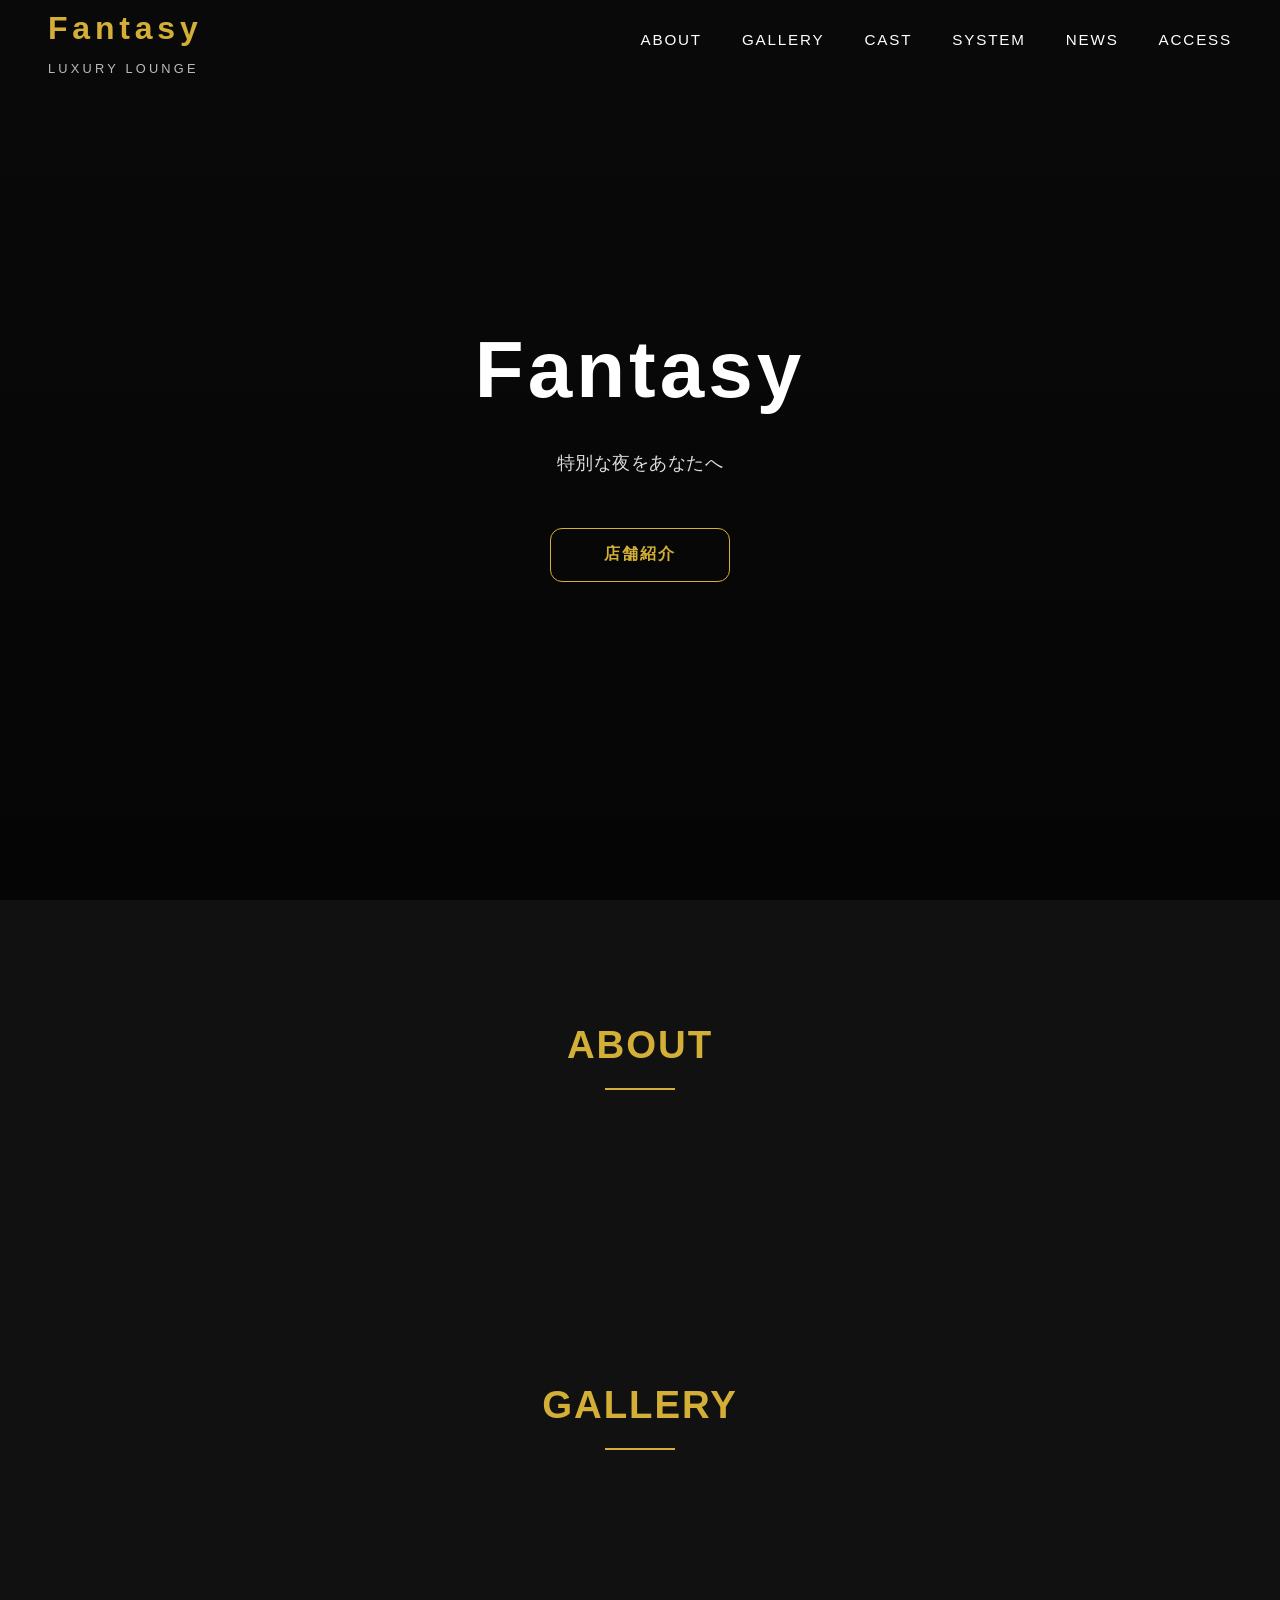
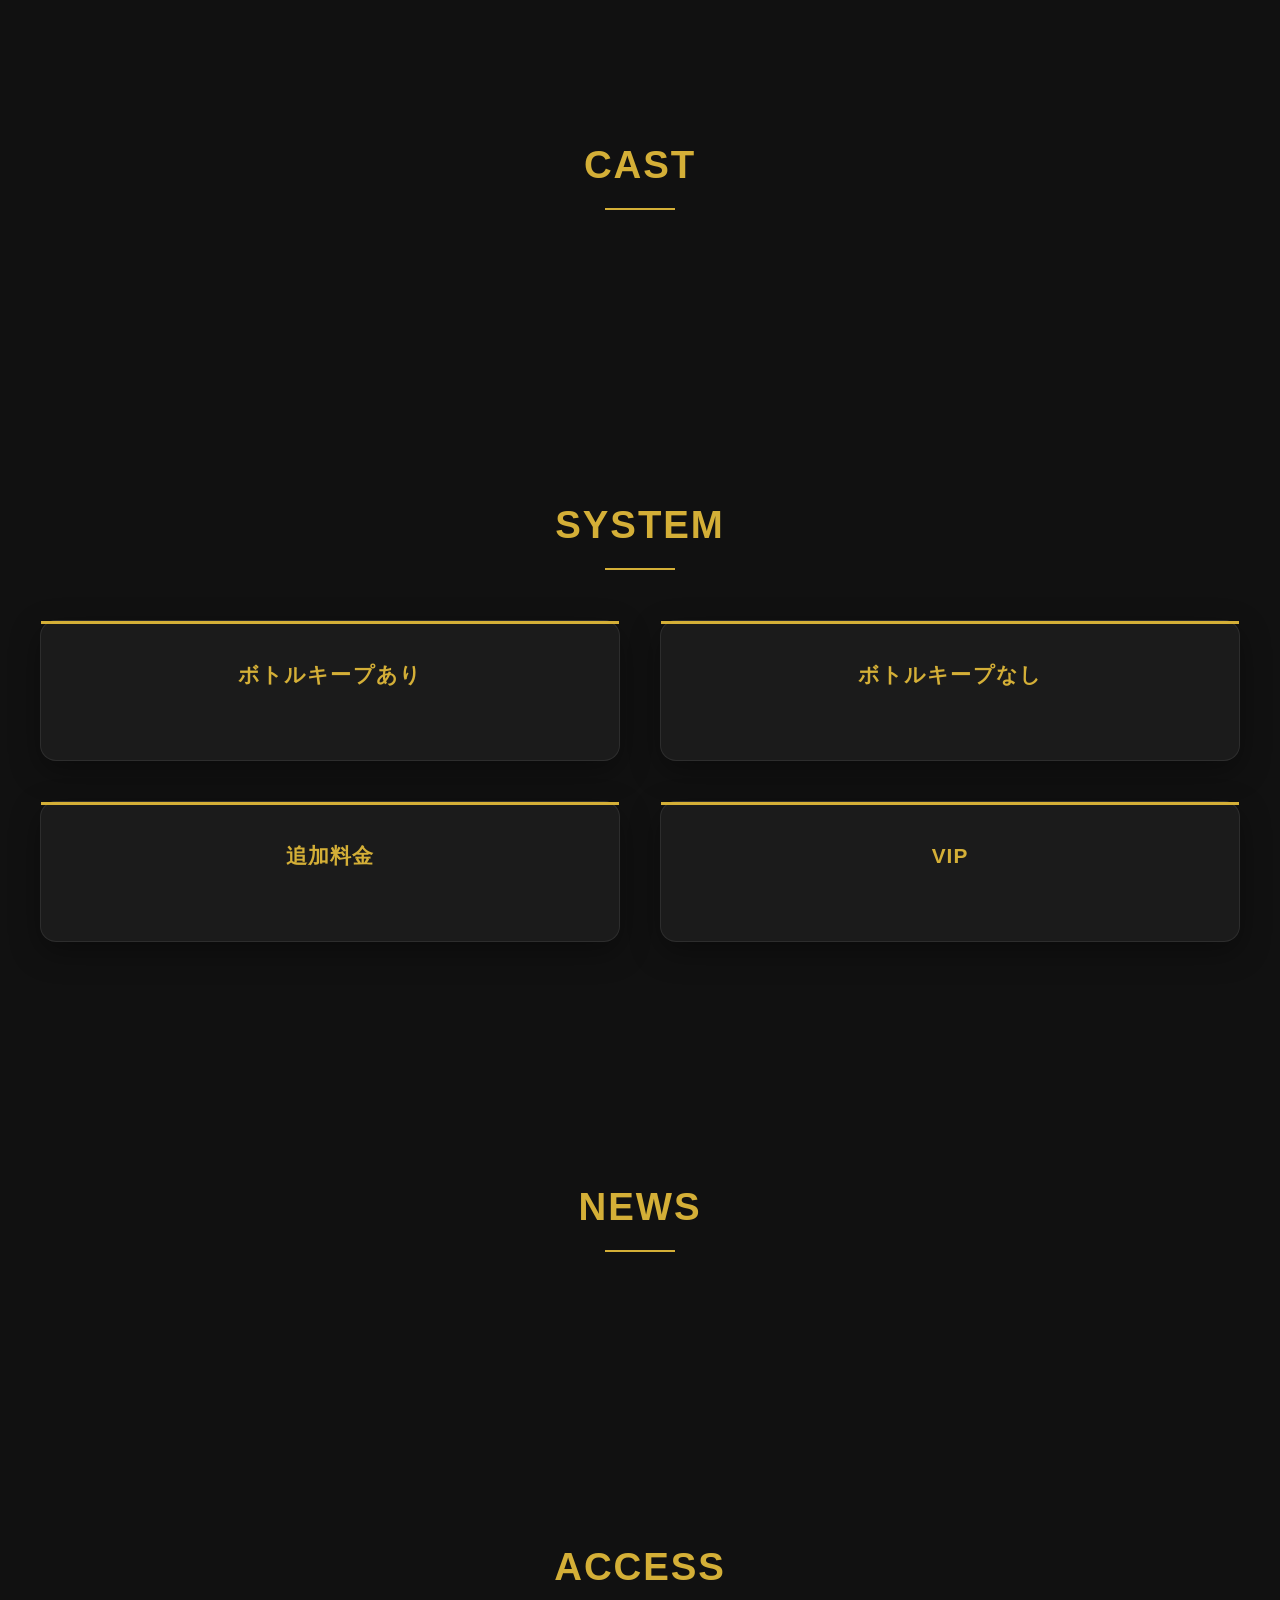
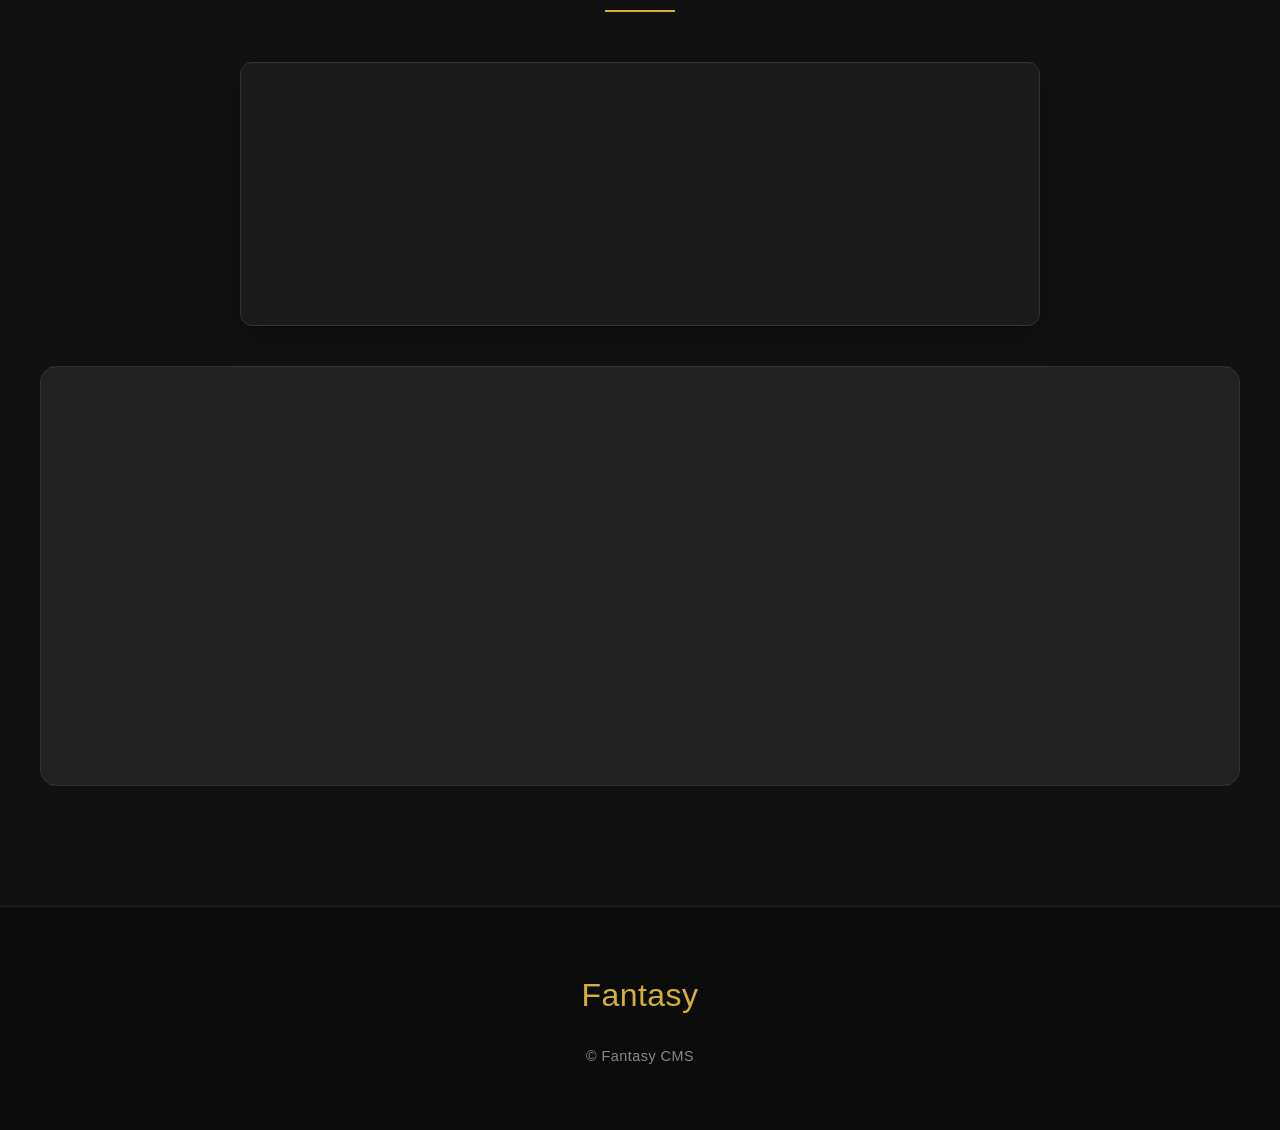
==== index.html @ d6d4c7ac "Fix HTML encoding issues in index.html" ====
<!DOCTYPE html>
<html lang="ja">

<head>

<meta charset="UTF-8">

<meta name="viewport" content="width=device-width, initial-scale=1.0">

<title id="pageTitle">Fantasy</title>

<meta id="metaDescription" name="description" content="">


<link rel="stylesheet" href="assets/css/base/reset.css">
<link rel="stylesheet" href="assets/css/base/variables.css">
<link rel="stylesheet" href="assets/css/base/typography.css">
<link rel="stylesheet" href="assets/css/base/animations.css">

<link rel="stylesheet" href="assets/css/layout/header.css">
<link rel="stylesheet" href="assets/css/layout/navigation.css">
<link rel="stylesheet" href="assets/css/layout/hero.css">
<link rel="stylesheet" href="assets/css/layout/section.css">
<link rel="stylesheet" href="assets/css/layout/footer.css">

<link rel="stylesheet" href="assets/css/components/button.css">
<link rel="stylesheet" href="assets/css/components/card.css">
<link rel="stylesheet" href="assets/css/components/modal.css">
<link rel="stylesheet" href="assets/css/components/system.css">
<link rel="stylesheet" href="assets/css/components/access.css">
<link rel="stylesheet" href="assets/css/components/cast.css">

<link rel="stylesheet" href="assets/css/pages/home.css">

<link rel="stylesheet" href="assets/css/responsive/tablet.css">
<link rel="stylesheet" href="assets/css/responsive/mobile.css">

</head>


<body>


<header class="header">

<div class="logo">

<span class="logo-main" id="shopName">
Fantasy
</span>

<span class="logo-sub" id="shopCatchSub">
Luxury Lounge
</span>
     
</div>


<nav class="nav">

<ul>

<li><a href="#about">ABOUT</a></li>

<li><a href="#gallery">GALLERY</a></li>

<li><a href="#cast">CAST</a></li>

<li><a href="#system">SYSTEM</a></li>

<li><a href="#news">NEWS</a></li>

<li><a href="#access">ACCESS</a></li>

</ul>

</nav>


<button id="menuButton" class="menu-button">
☰
</button>


</header>



<main>


<section class="hero">

<div class="hero-slider" id="heroSlider"></div>

<div class="hero-overlay"></div>


<div class="hero-content">

<h1 class="hero-title" id="heroTitle">
Fantasy
</h1>


<p class="hero-text" id="heroCatch">
特別な夜をあなたへ
</p>


<a href="#about" class="btn">
店舗紹介
</a>


</div>

</section>



<section id="about" class="section">

<div class="container">

<h2>
ABOUT
</h2>

<p id="shopDescription"></p>

</div>

</section>




<section id="gallery" class="section">

<div class="container">

<h2>
GALLERY
</h2>


<div class="gallery-grid" id="galleryGrid"></div>


</div>

</section>




<section id="cast" class="section">

<div class="container">

<h2>
CAST
</h2>


<div id="castGrid" class="cast-grid"></div>


</div>

</section>

<!-- ===========================
     System
=========================== -->

<section id="system" class="section">

<div class="container">

<h2>
SYSTEM
</h2>


<div class="system-wrapper">


<article class="system-card">

<h3>
ボトルキープあり
</h3>

<div id="systemKeep"></div>

</article>



<article class="system-card">

<h3>
ボトルキープなし
</h3>

<div id="systemNoKeep"></div>

</article>



<article class="system-card">

<h3>
追加料金
</h3>

<div id="systemOption"></div>

</article>



<article class="system-card">

<h3>
VIP
</h3>

<div id="systemVip"></div>

</article>



</div>

</div>

</section>




<!-- ===========================
     News
=========================== -->

<section id="news" class="section">

<div class="container">

<h2>
NEWS
</h2>


<div id="newsList"></div>


</div>

</section>




<!-- ===========================
     Access
=========================== -->

<section id="access" class="section">

<div class="container">


<h2>
ACCESS
</h2>



<div class="access-box">

<p id="shopAddress"></p>

<p id="shopPhone"></p>

<p id="shopHours"></p>

<p id="shopHoliday"></p>

<div id="snsLinks"></div>

</div>


<div id="googleMap"></div>


</div>

</section>


</main>




<!-- ===========================
     Footer
=========================== -->

<footer class="footer">


<div class="container">


<div class="footer-logo" id="footerShopName">

Fantasy

</div>



<p>

©

<span id="copyrightYear"></span>

Fantasy CMS

</p>



</div>


</footer>




<script type="module" src="assets/js/main.js"></script>


</body>

</html>
---- assets/css/base/variables.css ----
/* ==========================================
   Fantasy CMS Theme Variables
   ========================================== */

:root {

    /* ======================================
       Colors
    ====================================== */

    --color-bg: #111111;

    --color-surface: #1B1B1B;

    --color-surface-2: #242424;


    --color-gold: #D4AF37;

    --color-gold-light: #F0D87A;


    --color-text: #FFFFFF;

    --color-text-sub: #BBBBBB;


    --color-border: #333333;


    --color-danger: #C0392B;

    --color-success: #27AE60;



    /* ======================================
       Layout
    ====================================== */

    --max-width: 1200px;


    --header-height: 80px;


    --section-padding: 100px;


    --radius: 12px;



    /* ======================================
       Shadow
    ====================================== */

    --shadow:

        0 10px 30px rgba(0,0,0,.35);



    /* ======================================
       Animation
    ====================================== */

    --transition:

        .3s ease;



    /* ======================================
       Font
    ====================================== */

    --font-main:

        "Noto Sans JP",
        "Yu Gothic",
        sans-serif;



    /* ======================================
       Modal
    ====================================== */

    --modal-width: 1100px;


    --modal-radius: 20px;


    --modal-overlay: rgba(0,0,0,.85);


    --z-modal: 9999;


}
---- assets/css/base/typography.css ----
/* ==========================================
   Typography
   Fantasy CMS
========================================== */

body{

    font-size:16px;

    font-weight:400;

    letter-spacing:.03em;

}

h1,
h2,
h3,
h4,
h5,
h6{

    font-weight:700;

    line-height:1.3;

    color:var(--color-text);

}

h1{

    font-size:clamp(2.6rem,5vw,4.8rem);

}

h2{

    font-size:clamp(2rem,3vw,3rem);

    margin-bottom:50px;

    text-align:center;

    color:var(--color-gold);

    position:relative;

}

h2::after{

    content:"";

    display:block;

    width:70px;

    height:2px;

    margin:18px auto 0;

    background:var(--color-gold);

}

h3{

    font-size:1.4rem;

}

p{

    font-size:1rem;

    color:var(--color-text-sub);

}

small{

    font-size:.875rem;

}

strong{

    font-weight:700;

    color:var(--color-gold);

}

a{

    transition:var(--transition);

}

a:hover{

    color:var(--color-gold);

}
---- assets/css/base/animations.css ----
/* ==========================================
   Animations
   Fantasy CMS
========================================== */

/* ------------------------------------------
   Fade In
------------------------------------------ */

.fade-in{

    opacity:0;

    transition:
        opacity .8s ease;

}

.fade-in.show{

    opacity:1;

}


/* ------------------------------------------
   Fade Up
------------------------------------------ */

.fade-up{

    opacity:0;

    transform:translateY(40px);

    transition:
        opacity .8s ease,
        transform .8s ease;

}

.fade-up.show{

    opacity:1;

    transform:translateY(0);

}


/* ------------------------------------------
   Fade Down
------------------------------------------ */

.fade-down{

    opacity:0;

    transform:translateY(-40px);

    transition:
        opacity .8s ease,
        transform .8s ease;

}

.fade-down.show{

    opacity:1;

    transform:translateY(0);

}


/* ------------------------------------------
   Fade Left
------------------------------------------ */

.fade-left{

    opacity:0;

    transform:translateX(-50px);

    transition:
        opacity .8s ease,
        transform .8s ease;

}

.fade-left.show{

    opacity:1;

    transform:translateX(0);

}


/* ------------------------------------------
   Fade Right
------------------------------------------ */

.fade-right{

    opacity:0;

    transform:translateX(50px);

    transition:
        opacity .8s ease,
        transform .8s ease;

}

.fade-right.show{

    opacity:1;

    transform:translateX(0);

}


/* ------------------------------------------
   Zoom
------------------------------------------ */

.zoom-in{

    opacity:0;

    transform:scale(.9);

    transition:
        opacity .8s ease,
        transform .8s ease;

}

.zoom-in.show{

    opacity:1;

    transform:scale(1);

}


/* ------------------------------------------
   Rotate
------------------------------------------ */

.rotate{

    transition:
        transform .4s ease;

}

.rotate:hover{

    transform:rotate(3deg);

}


/* ------------------------------------------
   Hover Lift
------------------------------------------ */

.hover-lift{

    transition:
        transform .35s ease,
        box-shadow .35s ease;

}

.hover-lift:hover{

    transform:translateY(-8px);

    box-shadow:var(--shadow);

}


/* ------------------------------------------
   Image Zoom
------------------------------------------ */

.img-zoom{

    overflow:hidden;

}

.img-zoom img{

    transition:
        transform .8s ease;

}

.img-zoom:hover img{

    transform:scale(1.08);

}


/* ------------------------------------------
   Gold Glow
------------------------------------------ */

.gold-glow{

    transition:
        box-shadow .3s ease;

}

.gold-glow:hover{

    box-shadow:
        0 0 30px rgba(212,175,55,.35);

}


/* ------------------------------------------
   Hero Overlay
------------------------------------------ */

@keyframes heroFade{

    0%{

        opacity:0;

    }

    100%{

        opacity:1;

    }

}

.hero-fade{

    animation:
        heroFade
        1.2s ease;

}


/* ------------------------------------------
   Loading
------------------------------------------ */

@keyframes loadingPulse{

    0%{

        opacity:.4;

    }

    50%{

        opacity:1;

    }

    100%{

        opacity:.4;

    }

}

.loading{

    animation:
        loadingPulse
        1.2s infinite;

}


/* ------------------------------------------
   Float
------------------------------------------ */

@keyframes floating{

    0%{

        transform:translateY(0);

    }

    50%{

        transform:translateY(-10px);

    }

    100%{

        transform:translateY(0);

    }

}

.float{

    animation:
        floating
        4s ease-in-out infinite;

}


/* ------------------------------------------
   Scroll Indicator
------------------------------------------ */

@keyframes scroll{

    0%{

        transform:translateY(0);

    }

    50%{

        transform:translateY(12px);

    }

    100%{

        transform:translateY(0);

    }

}

.scroll-indicator{

    animation:
        scroll
        2s infinite;

}
---- assets/css/layout/header.css ----
/* ==========================================
   Header
   ========================================== */

.header {

    position: fixed;
    top: 0;
    left: 0;

    width: 100%;
    height: var(--header-height);

    display: flex;
    justify-content: space-between;
    align-items: center;

    padding: 0 48px;

    z-index: 1000;

    transition: all .35s ease;

}

.header.scrolled{

    background:rgba(17,17,17,.82);

    backdrop-filter:blur(16px);

    border-bottom:1px solid rgba(255,255,255,.08);

}

.logo{

    display:flex;

    flex-direction:column;

    justify-content:center;

}

.logo-main{

    font-size:2rem;

    color:var(--color-gold);

    font-weight:700;

    letter-spacing:.15em;

}

.logo-sub{

    font-size:.8rem;

    color:var(--color-text-sub);

    text-transform:uppercase;

    letter-spacing:.25em;

}
---- assets/css/layout/navigation.css ----
/* ==========================================
   Navigation
========================================== */

.nav{

    display:flex;

    align-items:center;

}

.nav ul{

    display:flex;

    gap:40px;

}

.nav li{

    position:relative;

}

.nav a{

    position:relative;

    display:inline-block;

    padding:6px 0;

    color:var(--color-text);

    font-size:.95rem;

    letter-spacing:.12em;

    text-transform:uppercase;

}

.nav a::after{

    content:"";

    position:absolute;

    left:0;
    bottom:-6px;

    width:0;

    height:2px;

    background:var(--color-gold);

    transition:.3s;

}

.nav a:hover::after{

    width:100%;

}

.menu-button{

    display:none;

    font-size:2rem;

    color:var(--color-gold);

}
---- assets/css/layout/hero.css ----
/* ==========================================
   Hero
========================================== */

.hero{

    position:relative;

    height:100vh;

    overflow:hidden;

}

.hero-slider{

    position:absolute;

    inset:0;

}

.hero-slide{

    position:absolute;

    inset:0;

    background-size:cover;

    background-position:center;

    background-repeat:no-repeat;

    opacity:0;

    transition:opacity 1.5s ease;

}

.hero-slide.active{

    opacity:1;

}

.hero-overlay{

    position:absolute;

    inset:0;

    background:

    linear-gradient(

        rgba(0,0,0,.45),

        rgba(0,0,0,.70)

    );

}

.hero-content{

    position:relative;

    z-index:10;

    height:100%;

    display:flex;

    flex-direction:column;

    justify-content:center;

    align-items:center;

    text-align:center;

    padding:20px;

}

.hero-title{

    font-size:clamp(3rem,8vw,5rem);

    color:white;

    margin-bottom:24px;

}

.hero-text{

    max-width:700px;

    color:#ddd;

    font-size:1.15rem;

    margin-bottom:48px;

}
---- assets/css/layout/section.css ----
/* ==========================================
   Section
========================================== */

.section{

    padding:120px 24px;

}

.container{

    width:min(1200px,100%);

    margin:auto;

}

.section-title{

    margin-bottom:60px;

    text-align:center;

}

.section-title span{

    color:var(--color-gold);

}
---- assets/css/layout/footer.css ----
/* ==========================================
   Footer
========================================== */

.footer{

    padding:60px 20px;

    background:#0b0b0b;

    text-align:center;

    border-top:1px solid rgba(255,255,255,.08);

}

.footer-logo{

    font-size:2rem;

    color:var(--color-gold);

    margin-bottom:20px;

}

.footer p{

    color:#888;

    font-size:.9rem;

}
---- assets/css/components/button.css ----
/* ==========================================
   Button
========================================== */

.btn{

    display:inline-flex;
    align-items:center;
    justify-content:center;

    min-width:180px;
    height:54px;

    padding:0 32px;

    border:1px solid var(--color-gold);
    border-radius:var(--radius);

    background:transparent;

    color:var(--color-gold);

    font-weight:600;
    letter-spacing:.12em;

    transition:all .35s ease;

    cursor:pointer;

}

.btn:hover{

    background:var(--color-gold);

    color:#111;

    transform:translateY(-2px);

    box-shadow:0 10px 30px rgba(212,175,55,.3);

}

.btn-outline{

    background:transparent;

}

.btn-solid{

    background:var(--color-gold);

    color:#111;

}

.btn-solid:hover{

    transform:translateY(-2px);

}
---- assets/css/components/card.css ----
/* ==========================================
   Card
========================================== */

.card{

    background:var(--color-surface);

    border:1px solid rgba(255,255,255,.08);

    border-radius:16px;

    overflow:hidden;

    transition:.35s;

}

.card:hover{

    transform:translateY(-8px);

    box-shadow:0 20px 40px rgba(0,0,0,.4);

}

.card-body{

    padding:28px;

}


/* ==========================
   Gallery
========================== */

.gallery-grid{

    display:grid;

    grid-template-columns:repeat(auto-fit,minmax(280px,1fr));

    gap:24px;

}

.gallery-card{

    background:var(--color-surface);

    border-radius:16px;

    overflow:hidden;

    cursor:pointer;

    transition:.3s;

}

.gallery-card:hover{

    transform:translateY(-6px);

}

.gallery-card img{

    width:100%;

    height:320px;

    display:block;

    object-fit:cover;

}

.gallery-info{

    padding:18px;

}

.gallery-info h3{

    margin-bottom:8px;

    color:var(--color-gold);

}

.gallery-info p{

    color:var(--color-text-sub);

    line-height:1.7;

}

.cast-photo{

    max-height:0;
    overflow:hidden;
    transition:.5s;

}


.cast-photo.open{

    max-height:600px;

}


.cast-name{

    width:100%;
    padding:20px;

    background:none;
    border:none;

    text-align:left;

}
---- assets/css/components/modal.css ----
/* ==========================================
   Fantasy CMS
   Modal
========================================== */

.modal{

    position:fixed;

    inset:0;

    display:flex;

    justify-content:center;

    align-items:center;

    background:rgba(0,0,0,.85);

    opacity:0;

    visibility:hidden;

    transition:.3s;

    z-index:9999;

}

.modal.active{

    opacity:1;

    visibility:visible;

}

.modal-content{

    position:relative;

    width:min(95%,1100px);

    max-height:90vh;

    background:#111;

    border-radius:16px;

    overflow:hidden;

    display:grid;

    grid-template-columns:2fr 1fr;

}

.modal-image{

    width:100%;

    height:80vh;

    object-fit:cover;

    display:block;

    background:#000;

}

.modal-info{

    padding:40px;

    color:#fff;

    overflow-y:auto;

}

.modal-info h2{

    color:#d4af37;

    margin-bottom:20px;

    font-size:2rem;

}

.modal-info p{

    line-height:1.8;

}

.modal-close{

    position:absolute;

    top:15px;

    right:15px;

    width:44px;

    height:44px;

    border:none;

    border-radius:50%;

    background:rgba(0,0,0,.5);

    color:#fff;

    font-size:28px;

    cursor:pointer;

    z-index:10;

}

.modal-prev,
.modal-next{

    position:absolute;

    top:50%;

    transform:translateY(-50%);

    width:50px;

    height:50px;

    border:none;

    border-radius:50%;

    background:rgba(0,0,0,.5);

    color:#fff;

    font-size:26px;

    cursor:pointer;

    z-index:10;

}

.modal-prev{

    left:15px;

}

.modal-next{

    right:15px;

}

.modal-prev:hover,
.modal-next:hover,
.modal-close:hover{

    background:#d4af37;

    color:#111;

}

@media(max-width:768px){

    .modal-content{

        grid-template-columns:1fr;

        width:95%;

    }

    .modal-image{

        height:45vh;

    }

    .modal-info{

        padding:20px;

    }

}
---- assets/css/components/system.css ----
/* ==========================================
   Fantasy CMS
   System Component
========================================== */

.system-wrapper{
display:grid;
grid-template-columns:repeat(2,1fr);
gap:40px;
}


.system-card{
background:var(--color-surface);
border:1px solid var(--color-border);
border-radius:var(--radius);
padding:40px;
box-shadow:var(--shadow);
position:relative;
}


.system-card::before{
content:"";
position:absolute;
top:0;
left:0;
width:100%;
height:3px;
background:var(--color-gold);
}


.system-card h3{
text-align:center;
color:var(--color-gold);
margin-bottom:30px;
font-size:1.3rem;
}


/* System Item */

.system-item{
display:flex;
justify-content:space-between;
align-items:center;
padding:18px 0;
border-bottom:1px solid var(--color-border);
}


.system-item:last-child{
border-bottom:none;
}


.system-item h4{
color:var(--color-text-sub);
font-weight:normal;
}


.system-item .price{
color:var(--color-gold-light);
font-size:1.1rem;
font-weight:bold;
}


.system-item p:last-child{
font-size:.9rem;
color:var(--color-text-sub);
margin-left:15px;
}


/* Responsive */

@media(max-width:768px){

.system-wrapper{
grid-template-columns:1fr;
gap:25px;
}


.system-card{
padding:25px;
}


.system-item{
padding:15px 0;
font-size:.95rem;
}

}
---- assets/css/components/access.css ----
/* ==========================================
   Fantasy CMS
   Access Component
========================================== */


/* ==========================================
   Access Box
========================================== */

.access-box {

    background:var(--color-surface);


    border:1px solid var(--color-border);


    border-radius:var(--radius);


    padding:40px;


    max-width:800px;


    margin:0 auto 40px;


    box-shadow:var(--shadow);

}



/* ==========================================
   Text
========================================== */

.access-box p {

    margin-bottom:20px;


    color:var(--color-text);


    font-size:1.05rem;


    line-height:1.8;

}



.access-box p::before {

    color:var(--color-gold);

}



/* ==========================================
   SNS
========================================== */

#snsLinks {

    display:flex;


    gap:15px;


    margin-top:30px;

}



#snsLinks a {

    display:inline-flex;


    justify-content:center;


    align-items:center;


    min-width:120px;


    padding:12px 25px;


    border:1px solid var(--color-gold);


    border-radius:30px;


    color:var(--color-gold);


    transition:var(--transition);

}



#snsLinks a:hover {


    background:var(--color-gold);


    color:#111;


}



/* ==========================================
   Google Map
========================================== */

#googleMap {


    width:100%;


    height:400px;


    background:#222;


    border-radius:var(--radius);


    overflow:hidden;


    border:1px solid var(--color-border);

}



/* ==========================================
   Responsive
========================================== */

@media(max-width:768px){


    .access-box {

        padding:25px;

    }


    #snsLinks {

        flex-direction:column;

    }


    #snsLinks a {

        width:100%;

    }


    #googleMap {

        height:300px;

    }

}
---- assets/css/components/cast.css ----
/* ==========================================
   Fantasy CMS
   Cast Luxury Accordion
========================================== */


/* ==========================
   Section
========================== */

#cast{

    padding-top:120px;

    padding-bottom:120px;

}



/* ==========================
   Layout
========================== */

.cast-grid{

    max-width:600px;

    margin:0 auto;

}



/* ==========================
   Item
========================== */

.cast-item{

    border-bottom:

        1px solid rgba(212,175,55,.25);

}



/* ==========================
   Name
========================== */

.cast-name{

    width:100%;

    position:relative;

    padding:30px 20px;

    background:none;

    border:none;

    text-align:center;

    cursor:pointer;

    color:var(--color-gold);

    font-size:1.35rem;

    letter-spacing:.35em;

    transition:

        color .35s ease,

        opacity .35s ease;

}



.cast-name:hover{

    opacity:.75;

}



/* 開いた時 */

.cast-item.open .cast-name{

    color:#f5e39a;

}



/* ==========================
   VIEW PROFILE
========================== */

.cast-name::after{

    content:"VIEW PROFILE";

    display:block;

    margin-top:12px;

    font-size:.65rem;

    letter-spacing:.35em;

    color:rgba(255,255,255,.55);

}



/* ==========================
   Plus / Minus
========================== */

.cast-name::before{

    content:"+";

    position:absolute;

    right:20px;

    top:50%;

    transform:translateY(-50%);

    color:var(--color-gold);

    font-size:1.25rem;

    transition:.3s;

}



.cast-item.open .cast-name::before{

    content:"−";

}



/* ==========================
   Photo Area
========================== */

.cast-photo{

    max-height:0;

    overflow:hidden;

    opacity:0;

    transform:translateY(-12px);

    padding:0;

    transition:

        max-height .8s ease,

        opacity .6s ease,

        transform .5s ease;

}



/* ==========================
   Open
========================== */

.cast-item.open .cast-photo{

    max-height:900px;

    opacity:1;

    transform:translateY(0);

    padding-bottom:35px;

}



/* ==========================
   PHOTO
========================== */

.cast-photo::before{

    content:"PHOTO";

    display:block;

    text-align:center;

    margin-bottom:20px;

    font-size:.7rem;

    letter-spacing:.5em;

    color:var(--color-gold);

}



/* ==========================
   Image
========================== */

.cast-photo img{

    display:block;

    width:100%;

    max-width:380px;

    aspect-ratio:3 / 4;

    object-fit:cover;

    margin:0 auto;

    border-radius:6px;

    box-shadow:

        0 30px 60px rgba(0,0,0,.55);

    transition:

        transform .35s ease,

        filter .35s ease;

}



/* Hover */

.cast-photo img:hover{

    transform:scale(1.01);

    filter:brightness(1.05);

}



/* ==========================
   Tablet
========================== */

@media(max-width:991px){

    .cast-grid{

        max-width:520px;

    }

}



/* ==========================
   Mobile
========================== */

@media(max-width:767px){

    #cast{

        padding-top:80px;

        padding-bottom:80px;

    }

    .cast-grid{

        max-width:100%;

    }

    .cast-name{

        font-size:1.15rem;

        padding:25px 15px;

        letter-spacing:.25em;

    }

    .cast-name::before{

        right:12px;

    }

    .cast-photo img{

        max-width:320px;

    }

}
---- assets/css/pages/home.css ----
```css
/* ==========================================
   Home Page
   Fantasy CMS
========================================== */

/* ==========================================
   ABOUT
========================================== */

#about .container{

    display:grid;
    grid-template-columns:1fr 1fr;
    gap:80px;
    align-items:center;

}

.about-content{

    display:flex;
    flex-direction:column;
    gap:24px;

}

.about-title{

    color:var(--color-gold);

}

.about-image{

    overflow:hidden;
    border-radius:16px;

}

.about-image img{

    width:100%;
    height:100%;
    object-fit:cover;

    transition:.6s;

}

.about-image:hover img{

    transform:scale(1.05);

}


/* ==========================================
   GALLERY
========================================== */

.gallery-grid{

    display:grid;

    grid-template-columns:
        repeat(12,1fr);

    grid-auto-rows:140px;

    gap:20px;

}

.gallery-item{

    position:relative;

    overflow:hidden;

    border-radius:16px;

    cursor:pointer;

}

.gallery-item img{

    width:100%;
    height:100%;

    object-fit:cover;

    transition:.6s;

}

.gallery-item:hover img{

    transform:scale(1.08);

}

.gallery-item::after{

    content:"";

    position:absolute;
    inset:0;

    background:rgba(0,0,0,.35);

    opacity:0;

    transition:.3s;

}

.gallery-item:hover::after{

    opacity:1;

}

/* レイアウト */

.gallery-item:nth-child(1){

    grid-column:span 5;
    grid-row:span 3;

}

.gallery-item:nth-child(2){

    grid-column:span 7;
    grid-row:span 3;

}

.gallery-item:nth-child(3){

    grid-column:span 4;
    grid-row:span 2;

}

.gallery-item:nth-child(4){

    grid-column:span 4;
    grid-row:span 2;

}

.gallery-item:nth-child(5){

    grid-column:span 4;
    grid-row:span 2;

}


/* ==========================================
   SYSTEM
========================================== */

.system-wrapper{

    display:grid;

    grid-template-columns:repeat(2,1fr);

    gap:40px;

}

.system-card{

    background:var(--color-surface);

    border:1px solid rgba(255,255,255,.08);

    border-radius:16px;

    padding:40px;

}

.system-card h3{

    margin-bottom:32px;

    color:var(--color-gold);

    text-align:center;

}

.system-item{

    display:flex;

    justify-content:space-between;

    align-items:center;

    padding:18px 0;

    border-bottom:1px solid rgba(255,255,255,.08);

}

.system-item:last-child{

    border:none;

}


/* ==========================================
   NEWS
========================================== */

#newsList{

    display:flex;

    flex-direction:column;

    gap:20px;

}

.news-item{

    display:flex;

    justify-content:space-between;

    align-items:center;

    padding:28px 32px;

    background:var(--color-surface);

    border-left:3px solid var(--color-gold);

    border-radius:12px;

    transition:.3s;

}

.news-item:hover{

    transform:translateX(8px);

    background:var(--color-surface-2);

}

.news-date{

    color:var(--color-gold);

    min-width:120px;

}

.news-title{

    flex:1;

    padding-left:32px;

}


/* ==========================================
   ACCESS
========================================== */

.access-wrapper{

    display:grid;

    grid-template-columns:1fr 1fr;

    gap:60px;

    align-items:start;

}

.access-box{

    display:flex;

    flex-direction:column;

    gap:18px;

}

.access-box p{

    color:var(--color-text);

}

.access-info{

    display:flex;

    align-items:center;

    gap:14px;

}

.access-info i{

    color:var(--color-gold);

}

#googleMap{

    width:100%;

    height:420px;

    border-radius:16px;

    overflow:hidden;

    background:#222;

}


/* ==========================================
   SNS
========================================== */

.sns-links{

    display:flex;

    gap:20px;

    margin-top:20px;

}

.sns-links a{

    width:48px;
    height:48px;

    display:flex;

    align-items:center;
    justify-content:center;

    border-radius:50%;

    border:1px solid rgba(255,255,255,.1);

    transition:.3s;

}

.sns-links a:hover{

    background:var(--color-gold);

    color:#111;

}


/* ==========================================
   Animation
========================================== */

.fade-up{

    opacity:0;

    transform:translateY(40px);

    transition:.8s;

}

.fade-up.show{

    opacity:1;

    transform:translateY(0);

}
```
---- assets/css/responsive/tablet.css ----
/* ==========================================
   Tablet
   1024px
========================================== */

@media (max-width:1024px){

    /* Header */

    .header{

        padding:0 24px;

    }

    .nav ul{

        gap:24px;

    }

    /* Hero */

    .hero-title{

        font-size:3.5rem;

    }

    .hero-text{

        max-width:600px;

    }

    /* About */

    #about .container{

        grid-template-columns:1fr;

        gap:48px;

    }

    .about-image{

        order:-1;

    }

    /* Gallery */

    .gallery-grid{

        grid-template-columns:repeat(2,1fr);

        grid-auto-rows:260px;

    }

    .gallery-item{

        grid-column:auto !important;
        grid-row:auto !important;

    }

    /* System */

    .system-wrapper{

        grid-template-columns:1fr;

    }

    /* Access */

    .access-wrapper{

        grid-template-columns:1fr;

    }

    #googleMap{

        height:360px;

    }

}
---- assets/css/responsive/mobile.css ----
/* ==========================================
   Mobile
   768px
========================================== */

@media (max-width:768px){

    /* Header */

    .header{

        height:70px;

        padding:0 20px;

    }

    .logo-main{

        font-size:1.5rem;

    }

    .logo-sub{

        display:none;

    }

    /* Navigation */

    .nav{

        position:fixed;

        top:70px;
        right:-100%;

        width:280px;
        height:calc(100vh - 70px);

        background:rgba(17,17,17,.98);

        backdrop-filter:blur(18px);

        transition:.35s;

        padding:40px 24px;

    }

    .nav.active{

        right:0;

    }

    .nav ul{

        flex-direction:column;

        gap:28px;

    }

    .menu-button{

        display:block;

    }

    /* Hero */

    .hero{

        height:85vh;

    }

    .hero-title{

        font-size:2.5rem;

    }

    .hero-text{

        font-size:1rem;

    }

    /* Section */

    .section{

        padding:80px 20px;

    }

    h2{

        font-size:2rem;

    }

    /* Gallery */

    .gallery-grid{

        grid-template-columns:1fr;

        grid-auto-rows:260px;

    }

    /* News */

    .news-item{

        flex-direction:column;

        align-items:flex-start;

        gap:12px;

    }

    .news-title{

        padding-left:0;

    }

    /* System */

    .system-card{

        padding:24px;

    }

    .system-item{

        flex-direction:column;

        align-items:flex-start;

        gap:8px;

    }

    /* Access */

    #googleMap{

        height:280px;

    }

    /* Footer */

    .footer{

        padding:40px 20px;

    }

}

@media (max-width:480px){

    .hero-title{

        font-size:2rem;

    }

    .hero-text{

        font-size:.95rem;

    }

    .btn{

        width:100%;

    }

    .gallery-grid{

        gap:12px;

    }

}

/* ==========================================
   Modal
========================================== */

@media (max-width:768px){

    .modal-content{

        width:95%;

    }

    .modal-body{

        grid-template-columns:1fr;

    }

    .modal-image{

        height:300px;

    }

    .modal-info{

        padding:24px;

    }

    .modal-prev,
    .modal-next{

        width:44px;

        height:44px;

    }

}
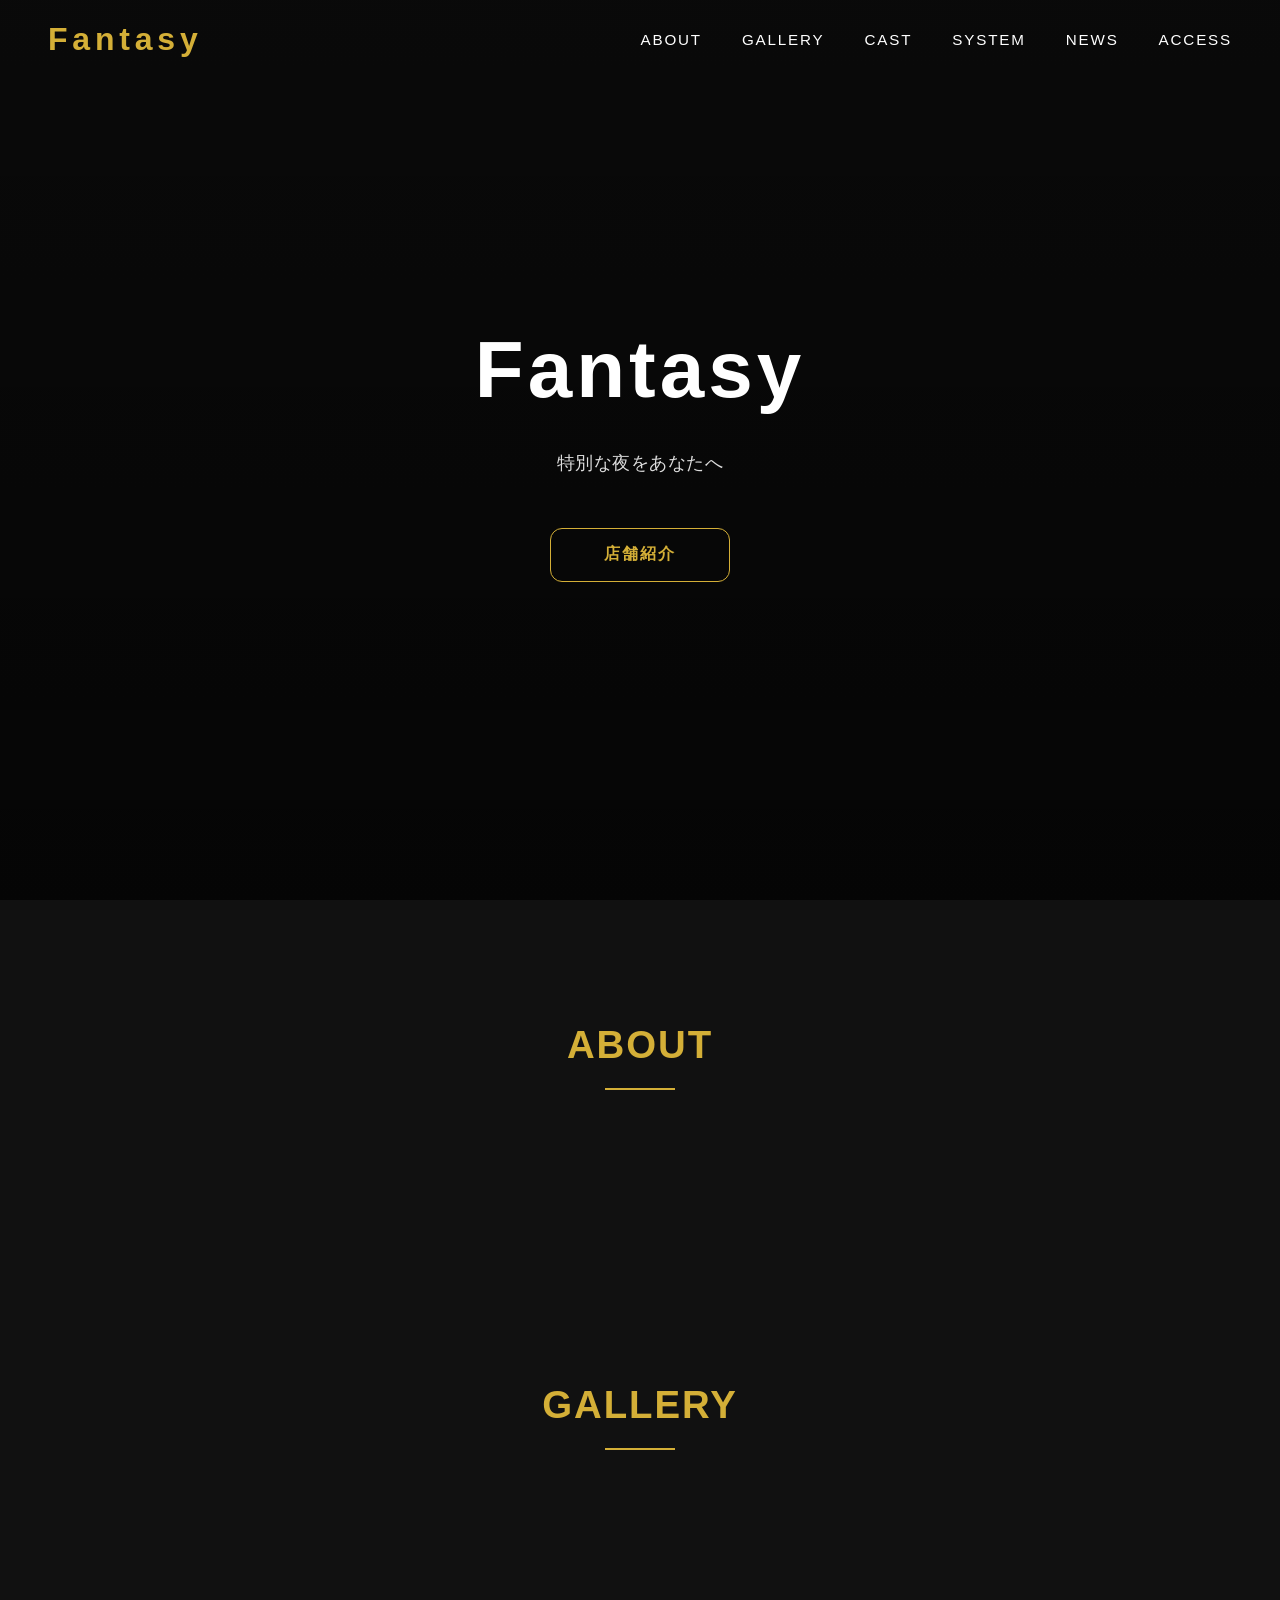
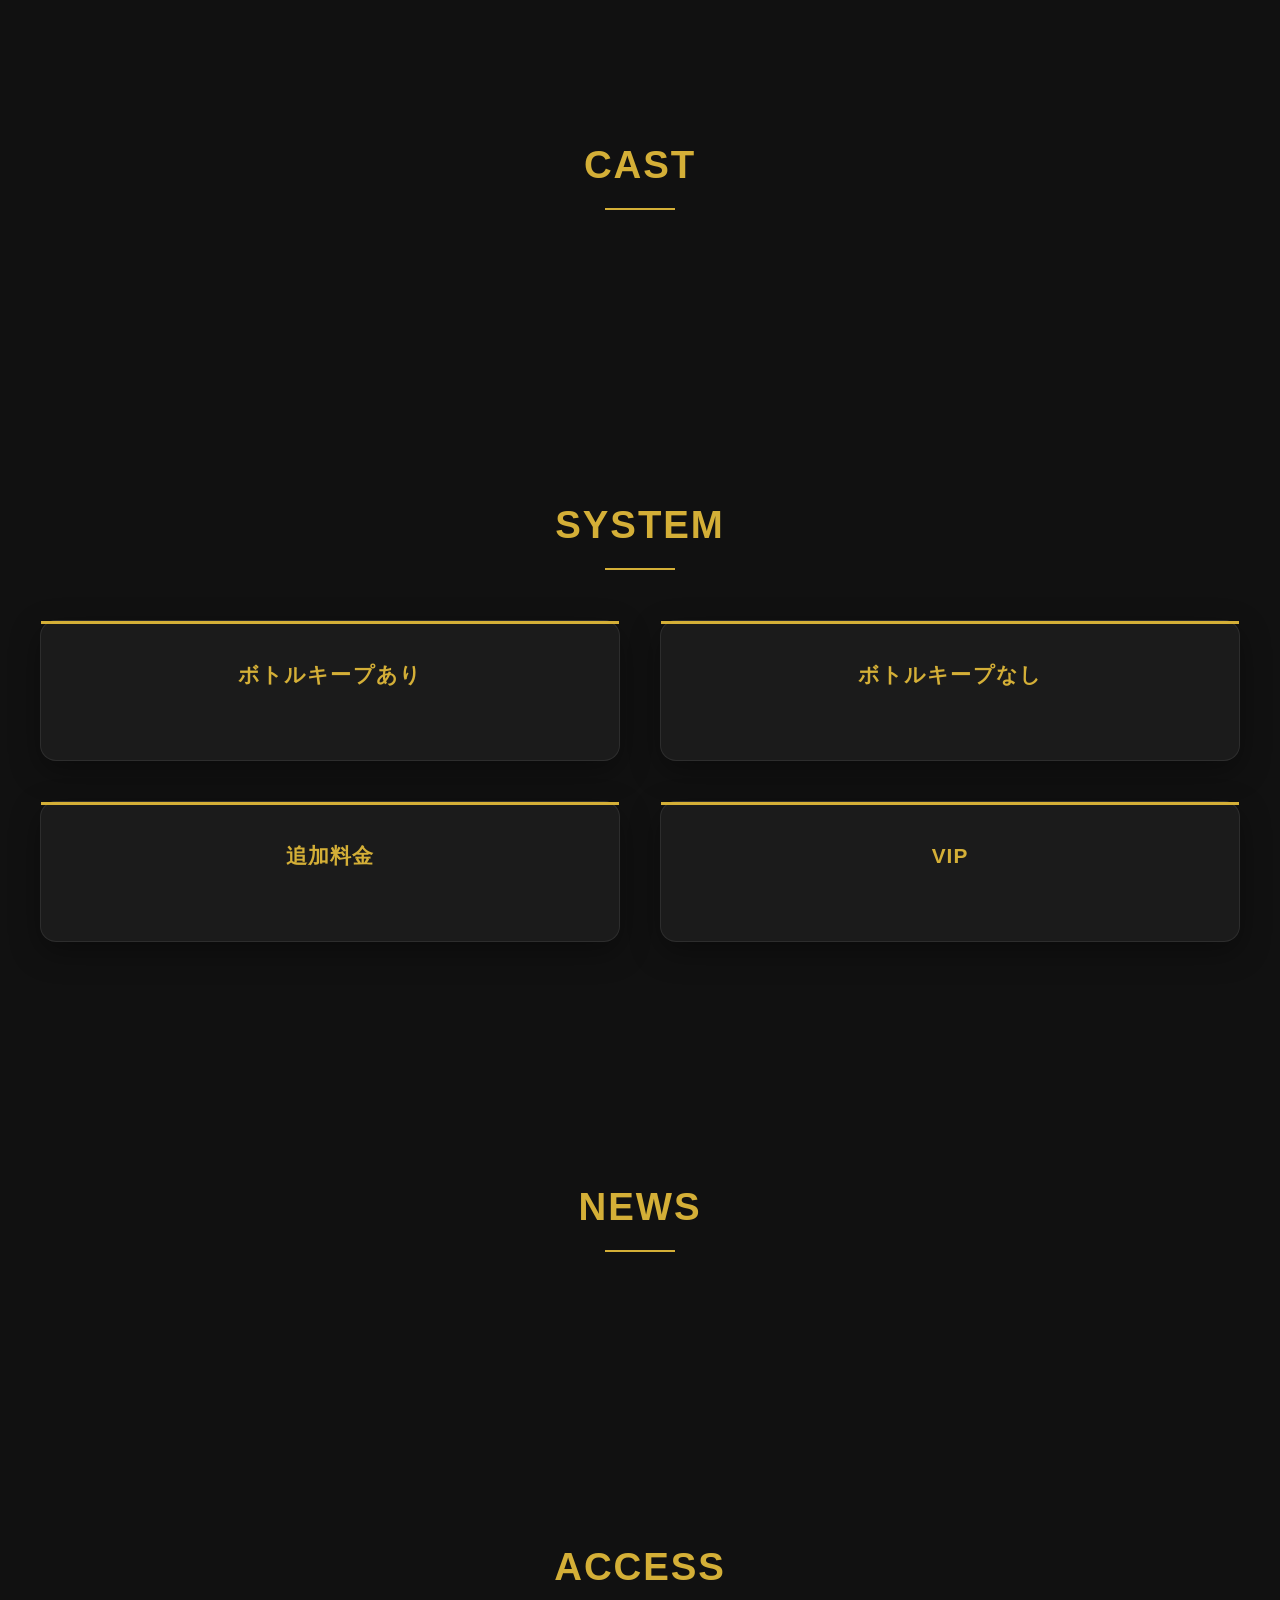
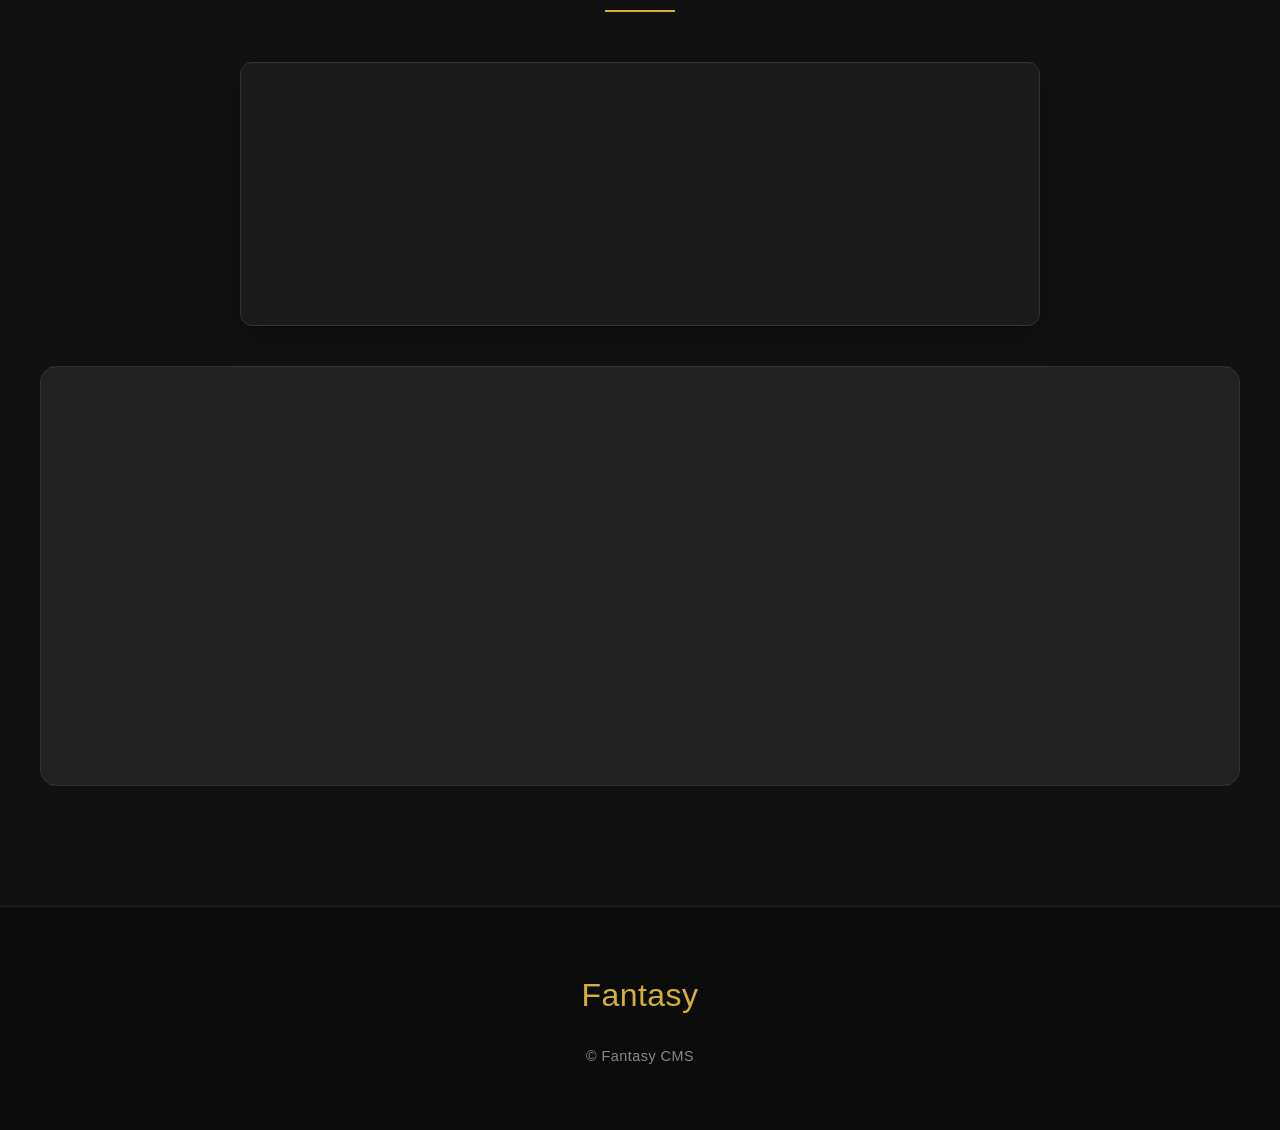
==== commit 29629b7e: "Fix HTML structure and update logo subtitle" ====
--- a/index.html
+++ b/index.html
@@ -49,8 +49,9 @@
 Fantasy
 </span>
 
-<span class="logo-sub" id="shopCatchSub">
-Luxury Lounge
+<span
+class="logo-sub"
+id="shopSubTitle">
 </span>
      
 </div>
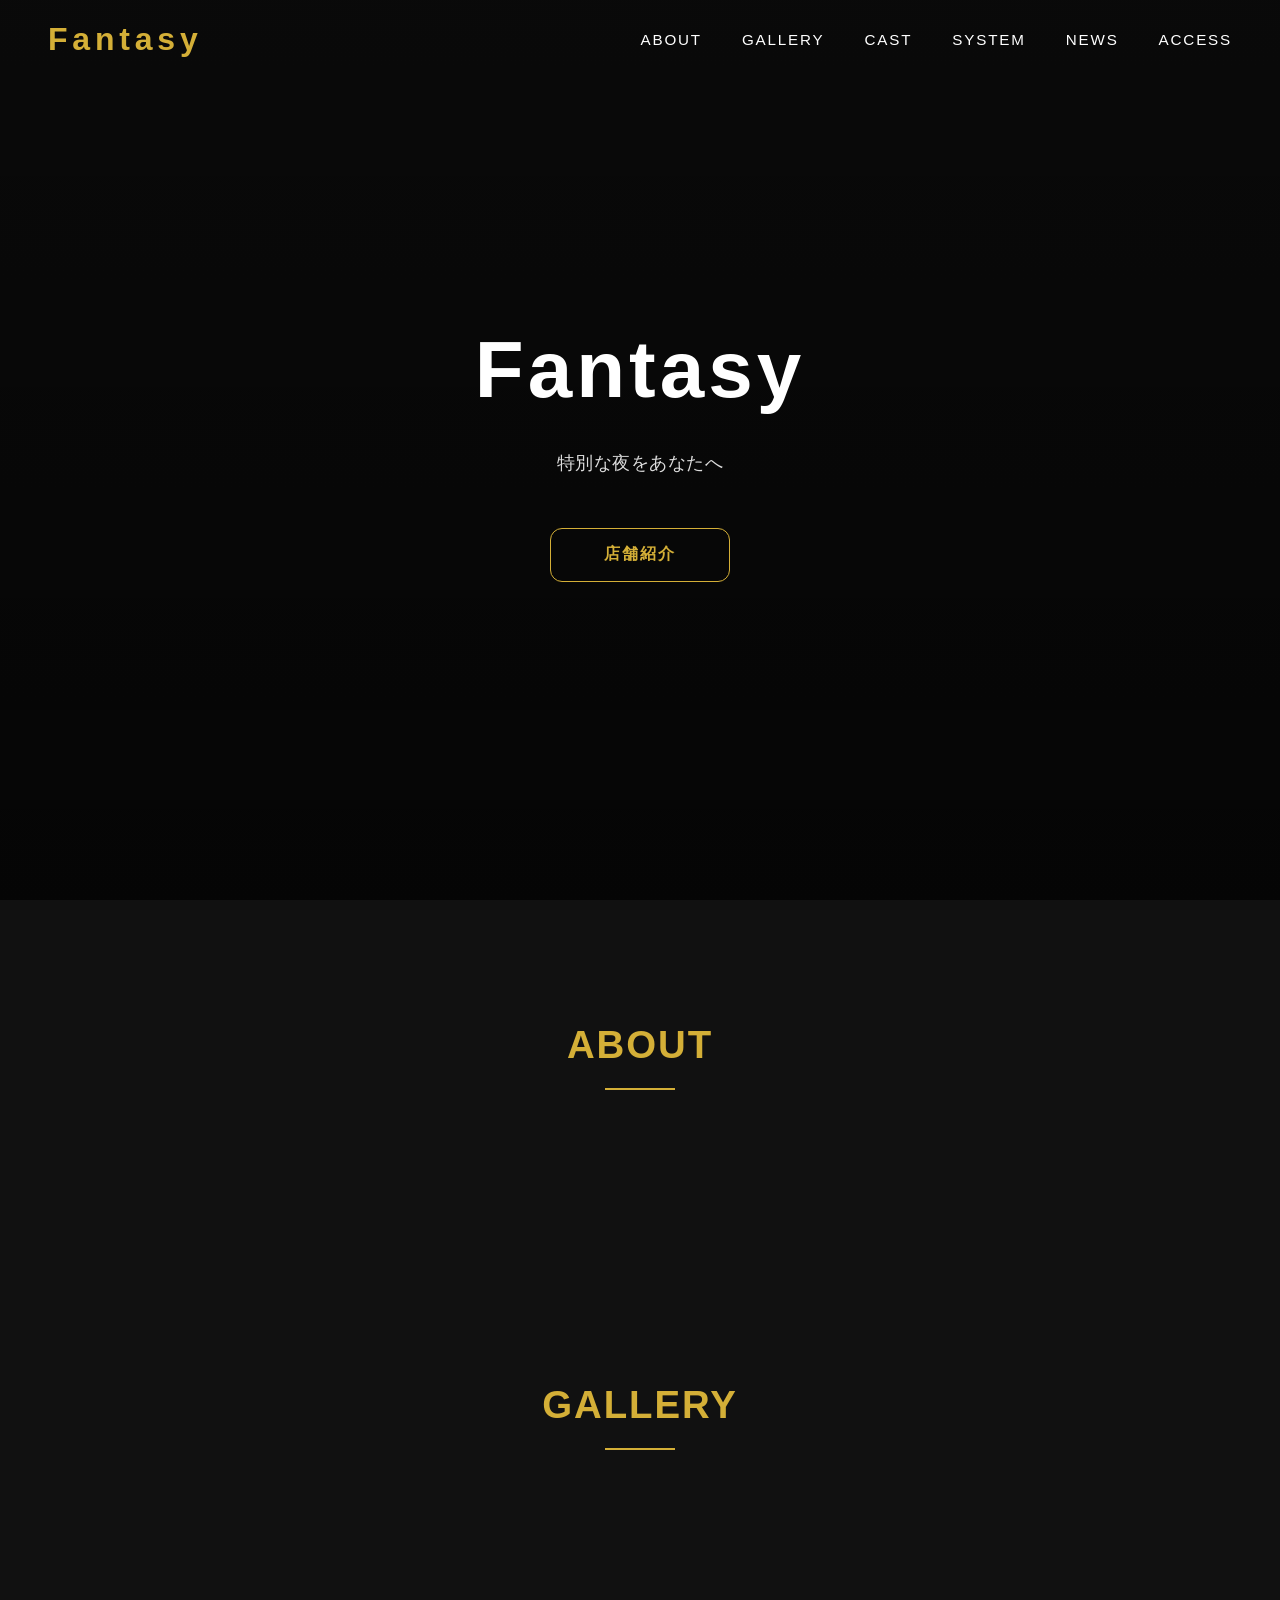
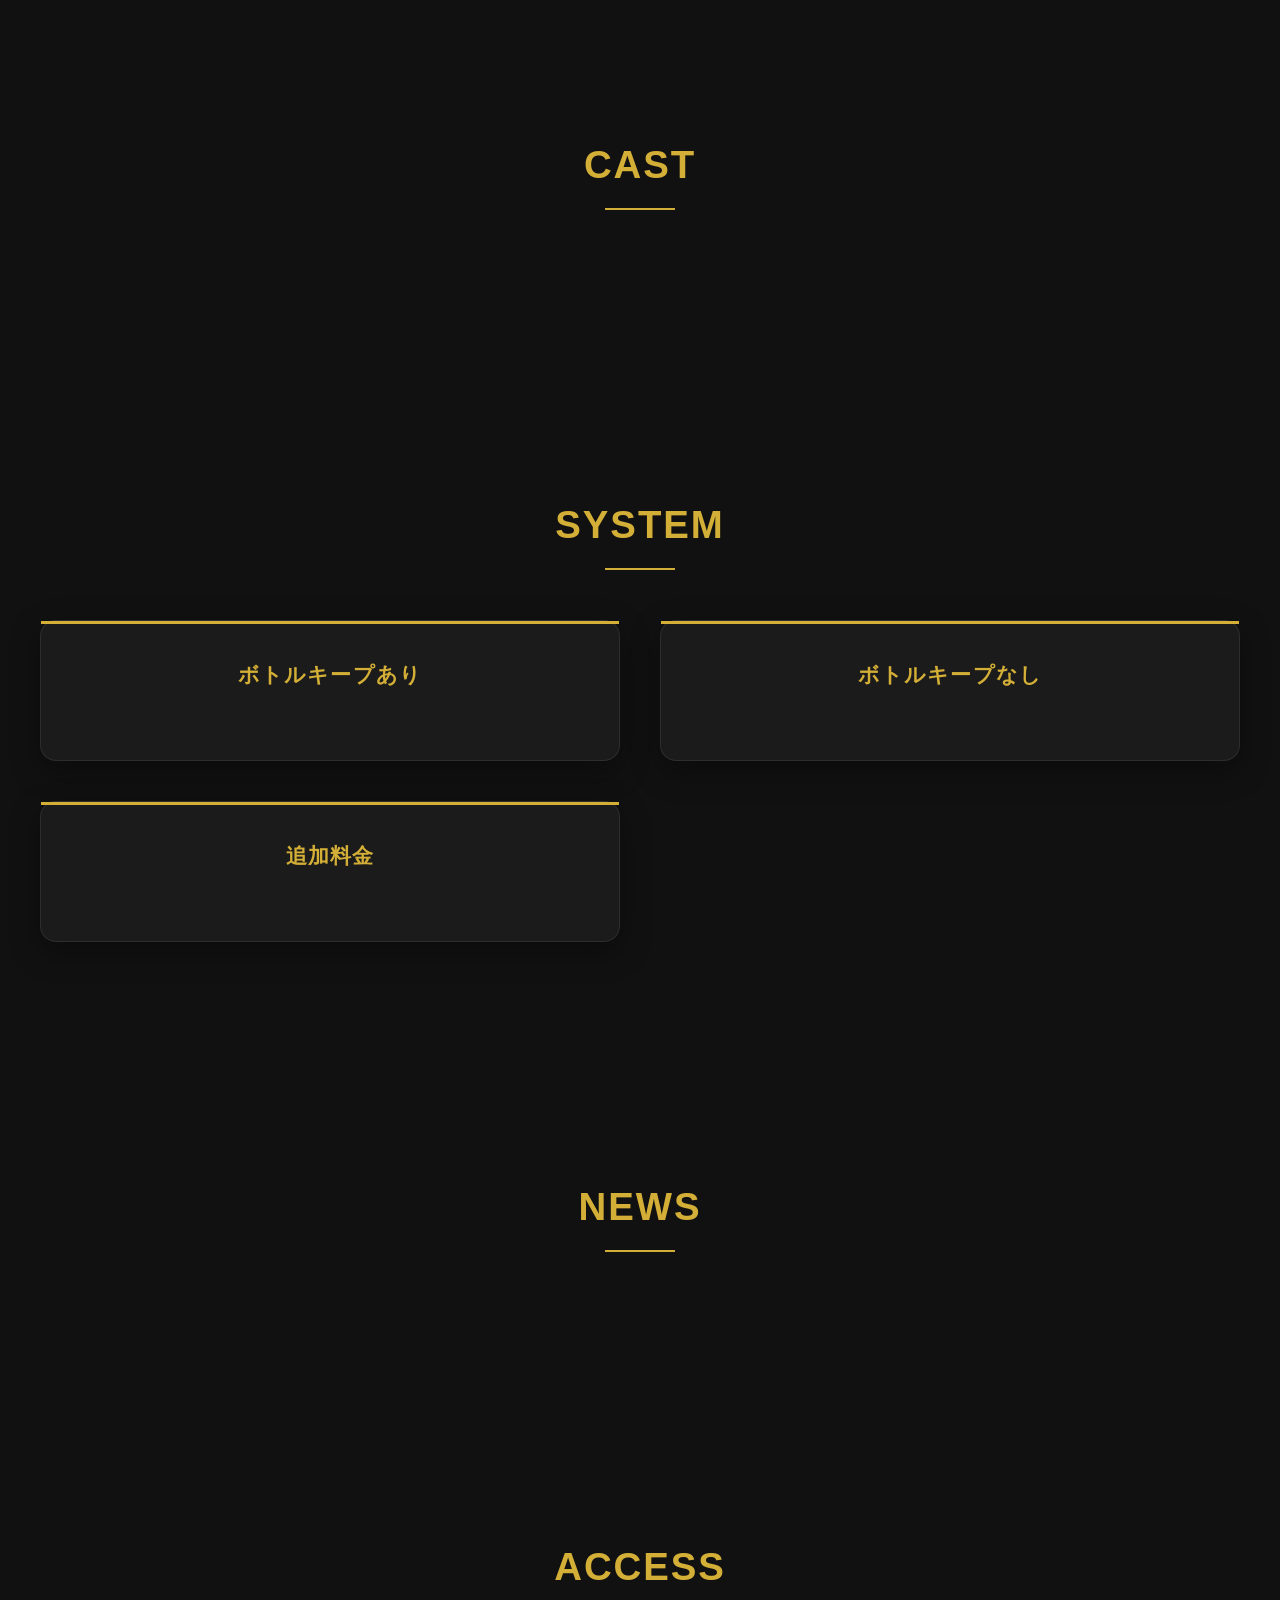
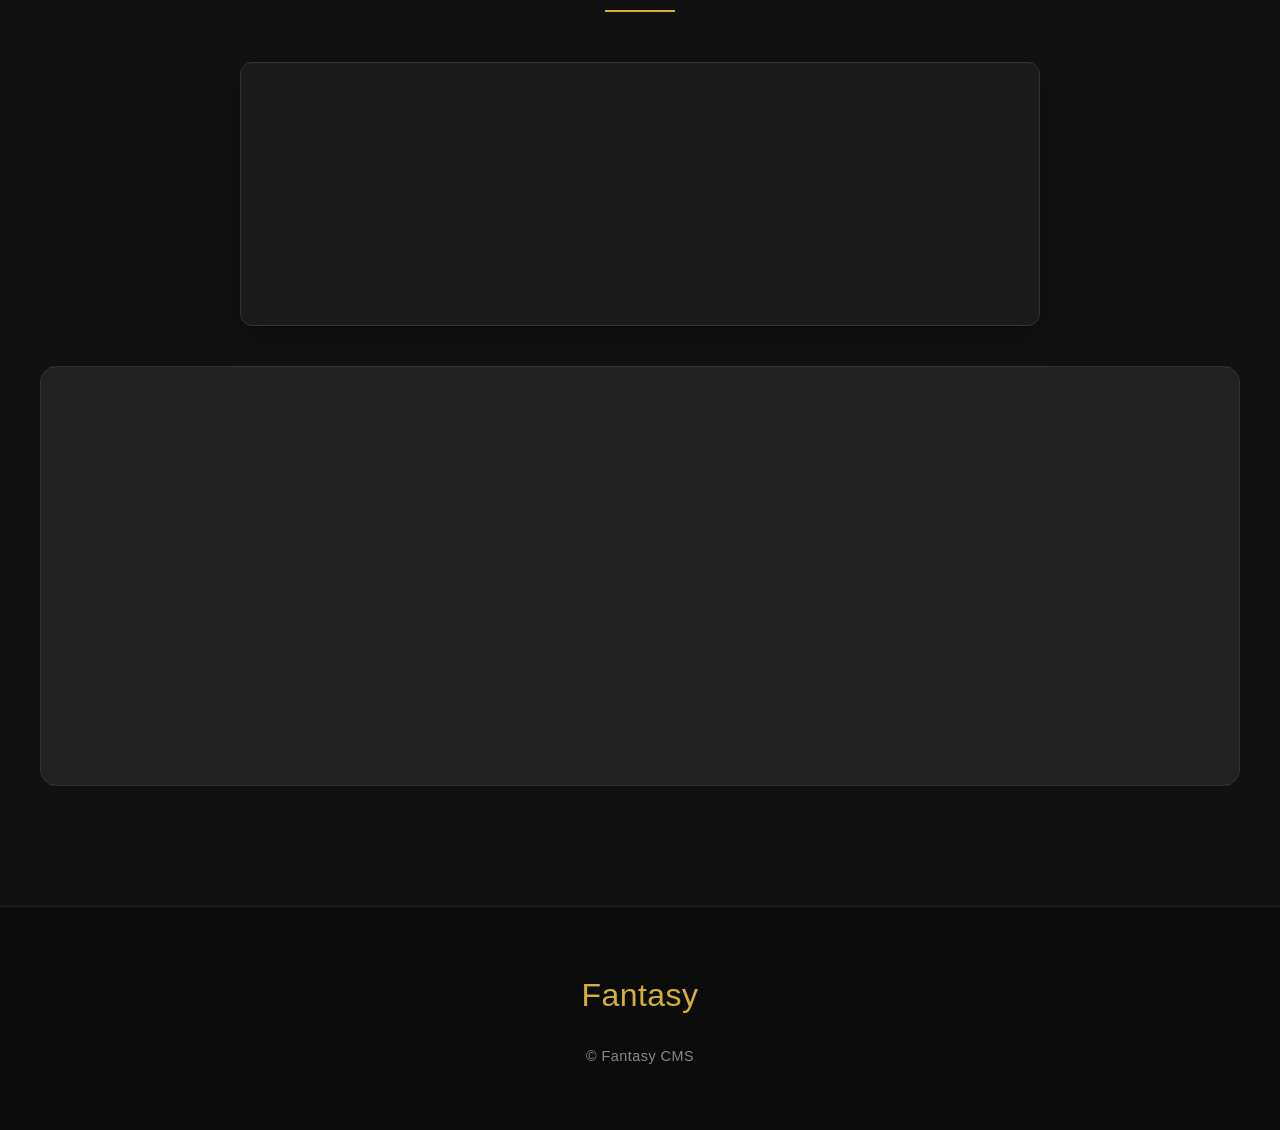
==== commit 3b64199e: "Update index.html" ====
--- a/index.html
+++ b/index.html
@@ -4,13 +4,30 @@
 <head>
 
 <meta charset="UTF-8">
-
 <meta name="viewport" content="width=device-width, initial-scale=1.0">
 
 <title id="pageTitle">Fantasy</title>
 
-<meta id="metaDescription" name="description" content="">
-
+<meta id="metaDescription"
+name="description"
+content="fantasy公式サイト">
+
+<link id="canonical"
+rel="canonical"
+href="https://fantasykurume.github.io/">
+
+<link id="favicon"
+rel="icon"
+href="">
+
+<meta property="og:title" content="Fantasy">
+<meta property="og:description" content="fantasy公式サイト">
+<meta property="og:image" content="">
+<meta property="og:type" content="website">
+<meta property="og:url" content="https://fantasykurume.github.io/">
+
+<meta name="robots" content="index">
+<meta name="google-site-verification" content="">
 
 <link rel="stylesheet" href="assets/css/base/reset.css">
 <link rel="stylesheet" href="assets/css/base/variables.css">
@@ -35,6 +52,21 @@
 <link rel="stylesheet" href="assets/css/responsive/tablet.css">
 <link rel="stylesheet" href="assets/css/responsive/mobile.css">
 
+<!-- Google tag (gtag.js) -->
+<script async src="https://www.googletagmanager.com/gtag/js?id=G-DBN7K3JZRF"></script>
+
+<script>
+window.dataLayer = window.dataLayer || [];
+
+function gtag(){
+dataLayer.push(arguments);
+}
+
+gtag('js', new Date());
+
+gtag('config', 'G-DBN7K3JZRF');
+</script>
+     
 </head>
 
 
@@ -222,20 +254,6 @@
 
 </article>
 
-
-
-<article class="system-card">
-
-<h3>
-VIP
-</h3>
-
-<div id="systemVip"></div>
-
-</article>
-
-
-
 </div>
 
 </div>
